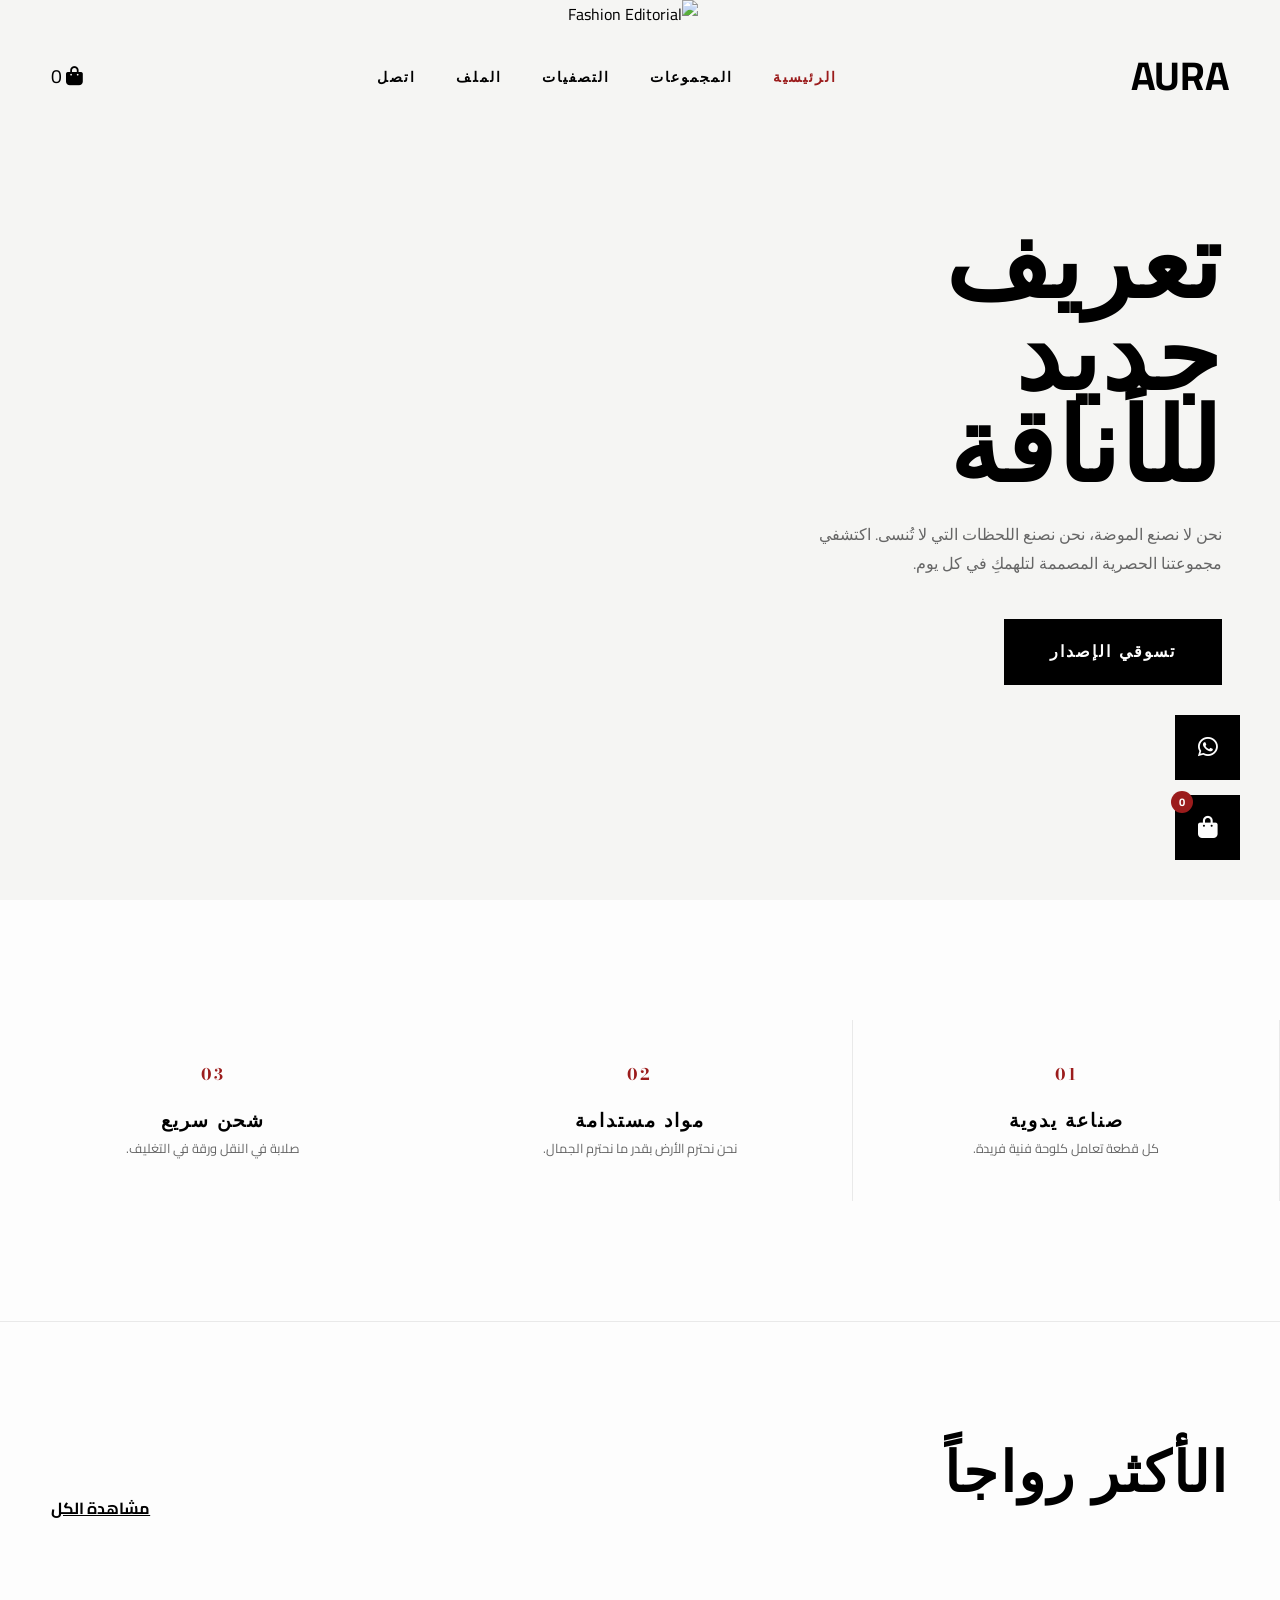
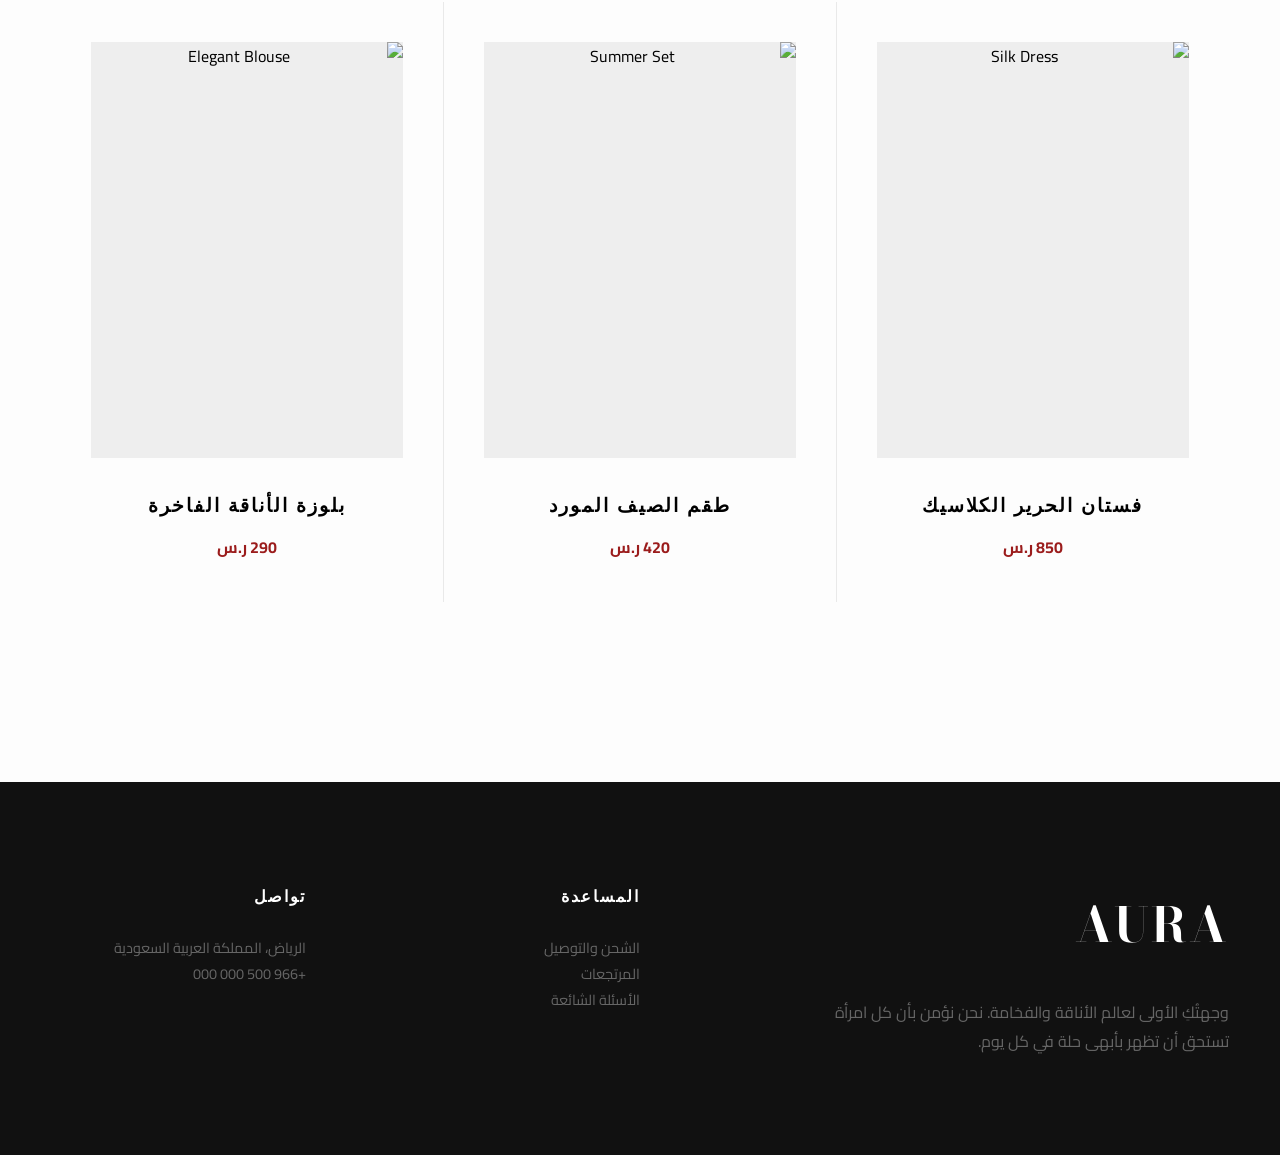
==== index.html @ 5d037b36 "Add files via upload" ====
<!DOCTYPE html>
<html lang="ar" dir="rtl">
<head>
    <meta charset="UTF-8">
    <meta name="viewport" content="width=device-width, initial-scale=1.0">
    <title>أورا | الإصدار الذهبي</title>
    <link rel="stylesheet" href="style.css">
    <link rel="stylesheet" href="https://cdnjs.cloudflare.com/ajax/libs/font-awesome/6.4.0/css/all.min.css">
</head>
<body>

    <!-- Preloader -->
    <div id="preloader">
        <div class="loader-text">AURA</div>
    </div>

    <!-- Header -->
    <header>
        <div class="container">
            <nav>
                <div class="logo">AURA</div>
                <ul class="nav-links">
                    <li><a href="index.html" class="active">الرئيسية</a></li>
                    <li><a href="shop.html">المجموعات</a></li>
                    <li><a href="sales.html">التصفيات</a></li>
                    <li><a href="about.html">الملف</a></li>
                    <li><a href="contact.html">اتصل</a></li>
                </ul>
                <div class="nav-icons">
                    <a href="cart.html" style="position: relative;">
                        <i class="fa-solid fa-bag-shopping"></i>
                        <span class="cart-count">0</span>
                    </a>
                </div>
            </nav>
        </div>
    </header>

    <main>
        <!-- Editorial Hero -->
        <section class="hero">
            <div class="hero-text">
                <h1 class="reveal">تعريف جديد للأناقة</h1>
                <p class="reveal">نحن لا نصنع الموضة، نحن نصنع اللحظات التي لا تُنسى. اكتشفي مجموعتنا الحصرية المصممة لتلهمكِ في كل يوم.</p>
                <a href="shop.html" class="btn-editorial reveal">تسوقي الإصدار</a>
            </div>
            <div class="hero-img">
                <img src="https://images.unsplash.com/photo-1490481651871-ab68de25d43d?w=1600&q=80" alt="Fashion Editorial">
            </div>
        </section>

        <!-- Dynamic Features -->
        <section class="features-grid">
            <div class="feature-item reveal">
                <h4 style="margin-bottom: 15px; color: var(--accent);">01</h4>
                <h3>صناعة يدوية</h3>
                <p style="color: var(--text-muted); font-size: 0.8rem;">كل قطعة تعامل كلوحة فنية فريدة.</p>
            </div>
            <div class="feature-item reveal">
                <h4 style="margin-bottom: 15px; color: var(--accent);">02</h4>
                <h3>مواد مستدامة</h3>
                <p style="color: var(--text-muted); font-size: 0.8rem;">نحن نحترم الأرض بقدر ما نحترم الجمال.</p>
            </div>
            <div class="feature-item reveal" style="border-right: none;">
                <h4 style="margin-bottom: 15px; color: var(--accent);">03</h4>
                <h3>شحن سريع</h3>
                <p style="color: var(--text-muted); font-size: 0.8rem;">صلابة في النقل ورقة في التغليف.</p>
            </div>
        </section>

        <!-- Product Grid (Editorial) -->
        <section class="container" style="padding-top: 100px; padding-bottom: 100px;">
            <div style="display: flex; justify-content: space-between; align-items: flex-end; margin-bottom: 40px;" class="reveal">
                <h2 style="font-size: 3.5rem;">الأكثر رواجاً</h2>
                <a href="shop.html" style="text-decoration: underline; font-weight: 700;">مشاهدة الكل</a>
            </div>
            
            <div class="product-grid">
                <!-- Product 1 -->
                <article class="product-item reveal">
                    <div class="product-image">
                        <img src="https://images.unsplash.com/photo-1539109136881-3be0616acf4b?w=800&q=80" alt="Silk Dress">
                        <button class="add-btn" onclick="addToCart(1, 'فستان الحرير الكلاسيك', 850, 'https://images.unsplash.com/photo-1539109136881-3be0616acf4b?w=800&q=80')">أضيفي للحقيبة</button>
                    </div>
                    <h3 style="font-size: 1.2rem; margin-bottom: 10px;">فستان الحرير الكلاسيك</h3>
                    <p style="color: var(--accent); font-weight: 700;">850 ر.س</p>
                </article>

                <!-- Product 2 -->
                <article class="product-item reveal">
                    <div class="product-image">
                        <img src="https://images.unsplash.com/photo-1515886657613-9f3515b0c78f?w=800&q=80" alt="Summer Set">
                        <button class="add-btn" onclick="addToCart(2, 'طقم الصيف المورد', 420, 'https://images.unsplash.com/photo-1515886657613-9f3515b0c78f?w=800&q=80')">أضيفي للحقيبة</button>
                    </div>
                    <h3 style="font-size: 1.2rem; margin-bottom: 10px;">طقم الصيف المورد</h3>
                    <p style="color: var(--accent); font-weight: 700;">420 ر.س</p>
                </article>

                <!-- Product 3 -->
                <article class="product-item reveal">
                    <div class="product-image">
                        <img src="https://images.unsplash.com/photo-1602810318383-e386cc2a3ccf?w=800&q=80" alt="Elegant Blouse">
                        <button class="add-btn" onclick="addToCart(3, 'بلوزة الأناقة الفاخرة', 290, 'https://images.unsplash.com/photo-1602810318383-e386cc2a3ccf?w=800&q=80')">أضيفي للحقيبة</button>
                    </div>
                    <h3 style="font-size: 1.2rem; margin-bottom: 10px;">بلوزة الأناقة الفاخرة</h3>
                    <p style="color: var(--accent); font-weight: 700;">290 ر.س</p>
                </article>
            </div>
        </section>
    </main>

    <!-- Footer -->
    <footer style="background: #111; color: #fff; padding: 100px 0;">
        <div class="container" style="display: grid; grid-template-columns: 2fr 1fr 1fr; gap: 80px;">
            <div>
                <h2 style="font-size: 3rem; margin-bottom: 30px;">AURA</h2>
                <p style="color: #666; max-width: 400px;">وجهتُكِ الأولى لعالم الأناقة والفخامة. نحن نؤمن بأن كل امرأة تستحق أن تظهر بأبهى حلة في كل يوم.</p>
            </div>
            <div>
                <h4 style="margin-bottom: 25px;">المساعدة</h4>
                <ul style="color: #666; font-size: 0.9rem;">
                    <li><a href="#">الشحن والتوصيل</a></li>
                    <li><a href="#">المرتجعات</a></li>
                    <li><a href="#">الأسئلة الشائعة</a></li>
                </ul>
            </div>
            <div>
                <h4 style="margin-bottom: 25px;">تواصل</h4>
                <p style="color: #666; font-size: 0.9rem;">الرياض، المملكة العربية السعودية</p>
                <p style="color: #666; font-size: 0.9rem;">+966 500 000 000</p>
            </div>
        </div>
    </footer>

    <!-- Floating Bar -->
    <div class="float-bar">
        <a href="https://wa.me/966500000000" class="float-btn"><i class="fa-brands fa-whatsapp"></i></a>
        <a href="cart.html" class="float-btn" style="position: relative;">
            <i class="fa-solid fa-bag-shopping"></i>
            <span class="count" style="position: absolute; top: -5px; left: -5px; background: var(--accent); color: white; width: 22px; height: 22px; border-radius: 50%; display: flex; align-items: center; justify-content: center; font-size: 0.7rem; font-weight: 700;">0</span>
        </a>
    </div>

    <script src="script.js"></script>
</body>
</html>
---- style.css ----
@import url('https://fonts.googleapis.com/css2?family=Bodoni+Moda:ital,wght@0,400;0,700;1,400&family=Montserrat:wght@300;400;600;700&family=Cairo:wght@400;600;700&display=swap');

:root {
    --bg: #FDFDFD;              /* Ivory / Off-White */
    --primary: #000000;         /* Rich Black */
    --accent: #9B1C1C;          /* Deep Crimson / Ruby */
    --text-muted: #666666;
    --border: rgba(0, 0, 0, 0.08);
    --transition-slow: all 1.2s cubic-bezier(0.19, 1, 0.22, 1);
    --transition-fast: all 0.4s cubic-bezier(0.25, 0.46, 0.45, 0.94);
}

* {
    margin: 0;
    padding: 0;
    box-sizing: border-box;
    -webkit-tap-highlight-color: transparent;
}

body {
    background-color: var(--bg);
    color: var(--primary);
    font-family: 'Cairo', sans-serif;
    line-height: 1.8;
    overflow-x: hidden;
    scroll-behavior: smooth;
    /* Content Protection */
    -webkit-user-select: none;
    user-select: none;
}

h1, h2, h3, h4 {
    font-family: 'Bodoni Moda', serif;
    font-weight: 700;
    text-transform: uppercase;
    letter-spacing: 2px;
}

img {
    max-width: 100%;
    display: block;
    -webkit-user-drag: none;
}

a {
    text-decoration: none;
    color: inherit;
    transition: var(--transition-fast);
}

ul { list-style: none; }

.container {
    max-width: 1400px;
    margin: 0 auto;
    padding: 0 4%;
}

/* --- Preloader --- */
#preloader {
    position: fixed;
    inset: 0;
    background: var(--primary);
    z-index: 9999;
    display: flex;
    justify-content: center;
    align-items: center;
    transition: transform 1.2s cubic-bezier(0.85, 0, 0.15, 1);
}

.loader-text {
    font-family: 'Bodoni Moda', serif;
    font-size: 4rem;
    color: var(--bg);
    letter-spacing: 15px;
    animation: revealLetter 1.5s ease forwards;
}

@keyframes revealLetter {
    0% { letter-spacing: -20px; opacity: 0; filter: blur(10px); }
    100% { letter-spacing: 15px; opacity: 1; filter: blur(0); }
}

/* --- Scroll Reveal --- */
.reveal {
    opacity: 0;
    transform: translateY(60px);
    transition: var(--transition-slow);
}

.reveal.active {
    opacity: 1;
    transform: translateY(0);
}

/* --- Navbar --- */
header {
    position: fixed;
    top: 0;
    left: 0;
    width: 100%;
    padding: 40px 0;
    z-index: 1000;
    transition: var(--transition-fast);
    border-bottom: 1px solid transparent;
}

header.scrolled {
    background: rgba(253, 253, 253, 0.95);
    backdrop-filter: blur(10px);
    padding: 20px 0;
    border-bottom: 1px solid var(--border);
}

nav {
    display: flex;
    justify-content: space-between;
    align-items: center;
}

.logo {
    font-size: 2.5rem;
    color: var(--primary);
    font-weight: 700;
}

.nav-links {
    display: flex;
    gap: 40px;
}

.nav-links a {
    font-family: 'Montserrat', sans-serif;
    font-weight: 600;
    font-size: 0.85rem;
    letter-spacing: 2px;
    text-transform: uppercase;
}

.nav-links a:hover, .nav-links a.active {
    color: var(--accent);
}

.nav-icons { display: flex; gap: 25px; font-size: 1.2rem; }

/* --- Hero --- */
.hero {
    height: 100vh;
    display: grid;
    grid-template-columns: 1fr 1.2fr;
    align-items: center;
    background-color: #F5F5F3;
}

.hero-text {
    padding: 0 10%;
    z-index: 2;
}

.hero h1 {
    font-size: clamp(3rem, 8vw, 7rem);
    line-height: 0.9;
    margin-bottom: 30px;
}

.hero p {
    font-family: 'Montserrat', sans-serif;
    font-size: 1rem;
    color: var(--text-muted);
    margin-bottom: 40px;
    max-width: 500px;
}

.hero-img {
    height: 100%;
    overflow: hidden;
    position: relative;
}

.hero-img img {
    width: 100%;
    height: 100%;
    object-fit: cover;
    animation: zoomOut 2s ease-out;
}

@keyframes zoomOut {
    from { transform: scale(1.2); }
    to { transform: scale(1); }
}

.btn-editorial {
    display: inline-block;
    padding: 18px 45px;
    background: var(--primary);
    color: var(--bg);
    font-family: 'Montserrat', sans-serif;
    font-weight: 700;
    letter-spacing: 2px;
    text-transform: uppercase;
    transition: var(--transition-fast);
    border: 1px solid var(--primary);
}

.btn-editorial:hover {
    background: transparent;
    color: var(--primary);
}

/* --- Features --- */
.features-grid {
    display: grid;
    grid-template-columns: repeat(auto-fit, minmax(300px, 1fr));
    padding: 120px 0;
    border-bottom: 1px solid var(--border);
}

.feature-item {
    padding: 40px;
    text-align: center;
    border-right: 1px solid var(--border);
}

.feature-item:last-child { border-right: none; }

/* --- Product Cards --- */
.product-grid {
    display: grid;
    grid-template-columns: repeat(auto-fill, minmax(350px, 1fr));
    gap: 1px;
    background: var(--border); /* Borders between items */
    margin: 80px 0;
}

.product-item {
    background: var(--bg);
    padding: 40px;
    transition: var(--transition-fast);
    text-align: center;
}

.product-item:hover {
    background: #F9F9F9;
}

.product-image {
    position: relative;
    aspect-ratio: 3/4;
    overflow: hidden;
    margin-bottom: 30px;
    background: #eee;
}

.product-image img {
    width: 100%;
    height: 100%;
    object-fit: cover;
    transition: var(--transition-slow);
}

.product-item:hover .product-image img {
    transform: scale(1.08);
}

.add-btn {
    position: absolute;
    bottom: 20px;
    left: 50%;
    transform: translateX(-50%) translateY(20px);
    opacity: 0;
    width: 80%;
    padding: 15px;
    background: var(--accent);
    color: var(--bg);
    font-weight: 700;
    border: none;
    transition: var(--transition-fast);
}

.product-item:hover .add-btn {
    opacity: 1;
    transform: translateX(-50%) translateY(0);
}

/* --- Floating Icons --- */
.float-bar {
    position: fixed;
    right: 40px;
    bottom: 40px;
    z-index: 2000;
    display: flex;
    flex-direction: column;
    gap: 15px;
}

.float-btn {
    width: 65px;
    height: 65px;
    background: var(--primary);
    color: var(--bg);
    display: flex;
    align-items: center;
    justify-content: center;
    font-size: 1.4rem;
    border: 1px solid var(--primary);
    transition: var(--transition-fast);
}

.float-btn:hover {
    background: var(--bg);
    color: var(--primary);
    transform: scale(1.1);
}

/* --- Responsive --- */
@media (max-width: 768px) {
    .hero { grid-template-columns: 1fr; }
    .hero-img { display: none; }
    .nav-links { display: none; }
    .category-section, .hero, .promo-banner { display: none !important; }
}
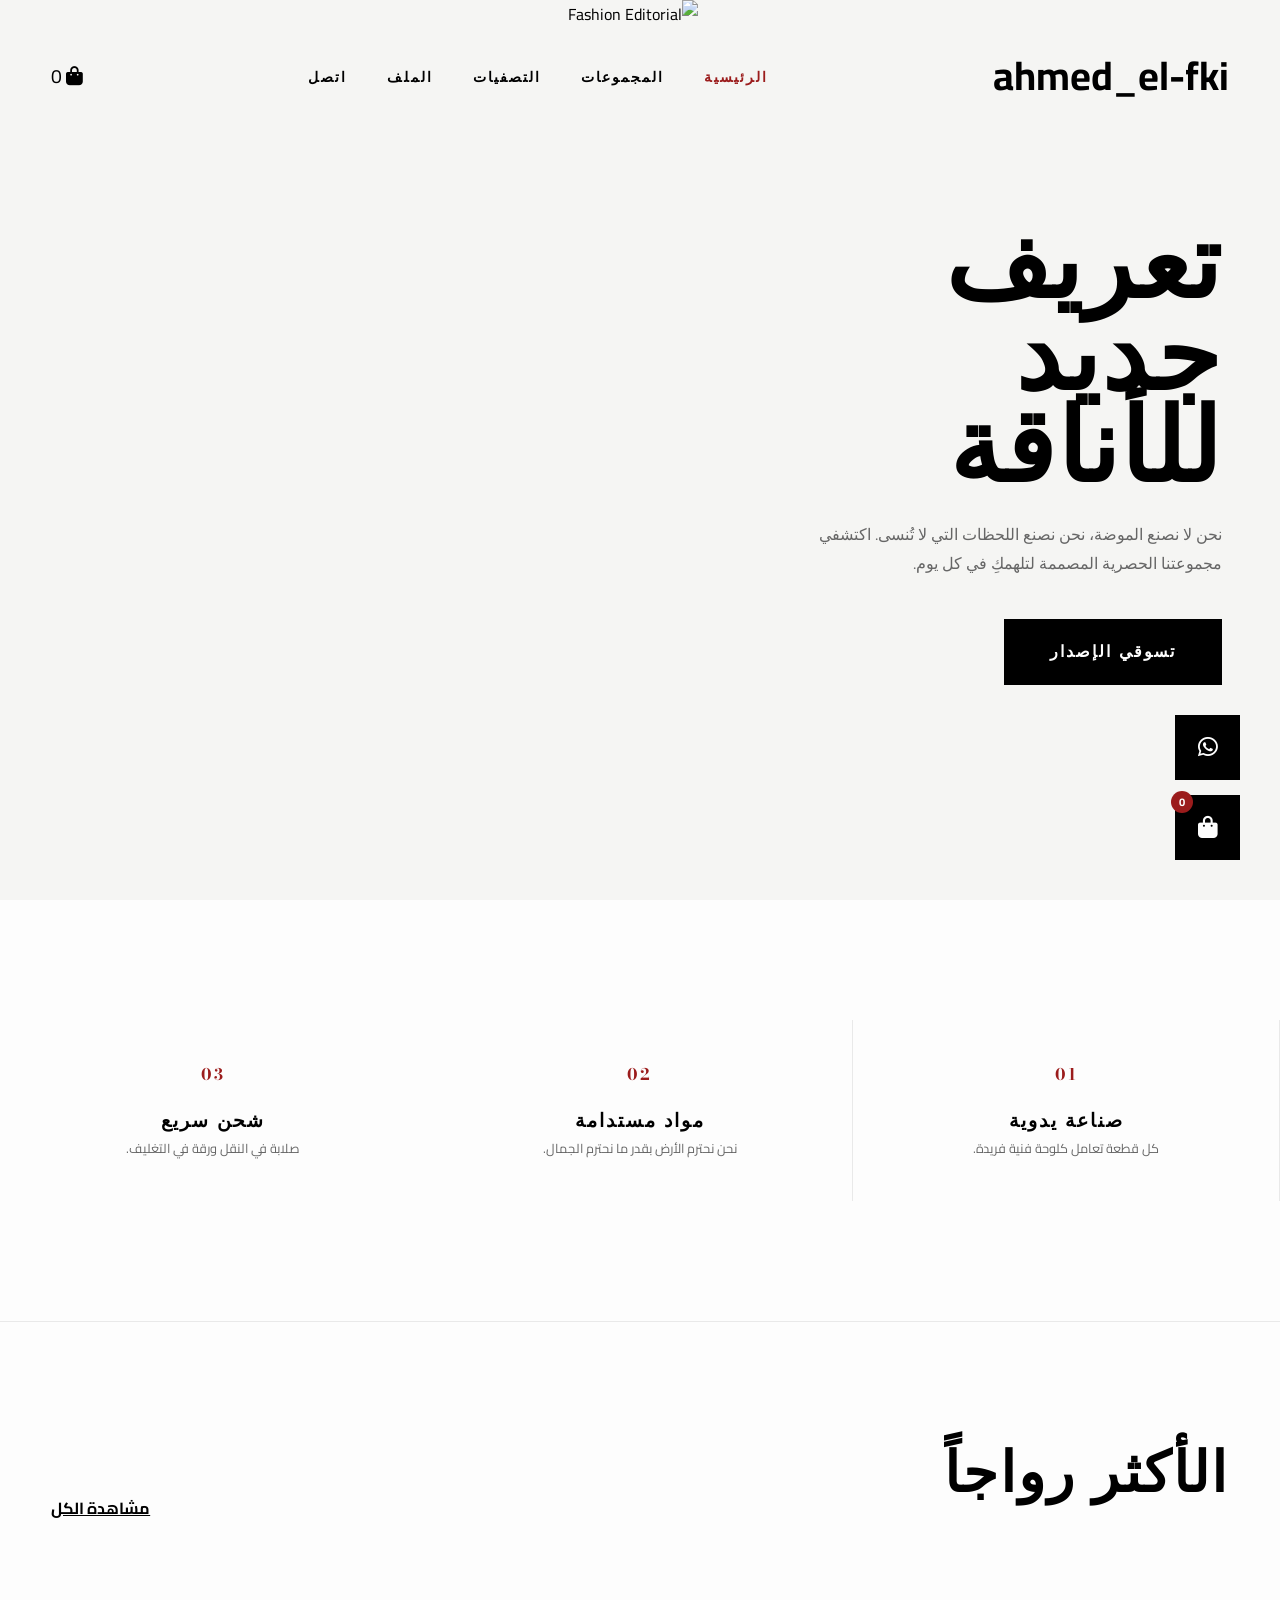
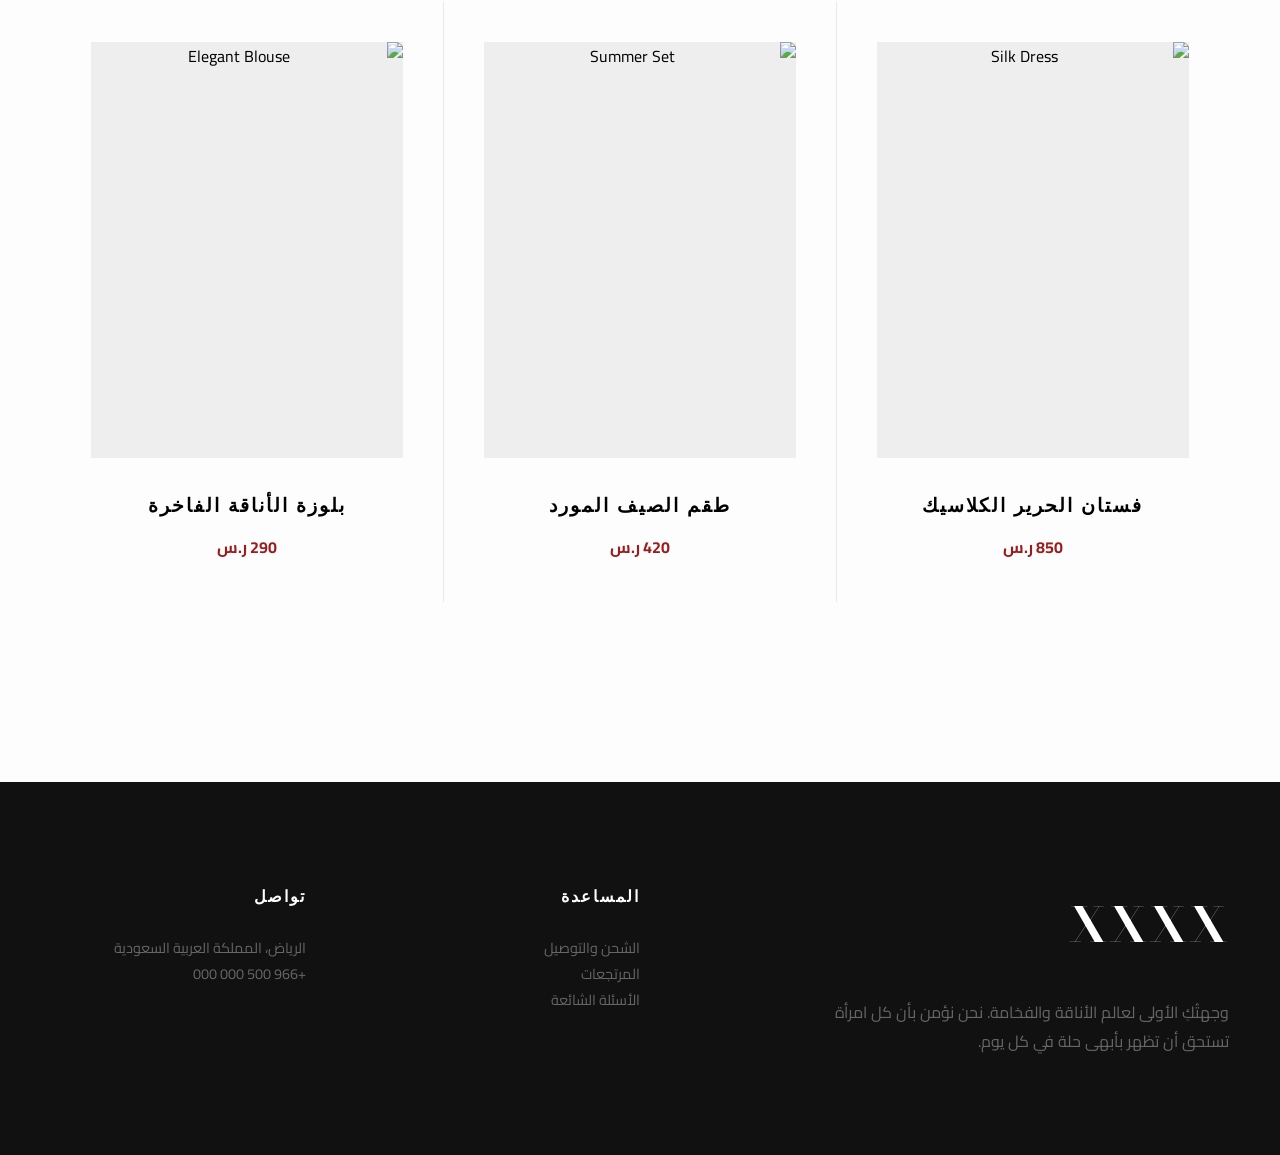
==== commit 4dc80b74: "Add files via upload" ====
--- a/index.html
+++ b/index.html
@@ -11,14 +11,14 @@
 
     <!-- Preloader -->
     <div id="preloader">
-        <div class="loader-text">AURA</div>
+        <div class="loader-text">ahmed_el-fki</div>
     </div>
 
     <!-- Header -->
     <header>
         <div class="container">
             <nav>
-                <div class="logo">AURA</div>
+                <div class="logo">ahmed_el-fki</div>
                 <ul class="nav-links">
                     <li><a href="index.html" class="active">الرئيسية</a></li>
                     <li><a href="shop.html">المجموعات</a></li>
@@ -113,7 +113,7 @@
     <footer style="background: #111; color: #fff; padding: 100px 0;">
         <div class="container" style="display: grid; grid-template-columns: 2fr 1fr 1fr; gap: 80px;">
             <div>
-                <h2 style="font-size: 3rem; margin-bottom: 30px;">AURA</h2>
+                <h2 style="font-size: 3rem; margin-bottom: 30px;">xxxx</h2>
                 <p style="color: #666; max-width: 400px;">وجهتُكِ الأولى لعالم الأناقة والفخامة. نحن نؤمن بأن كل امرأة تستحق أن تظهر بأبهى حلة في كل يوم.</p>
             </div>
             <div>
